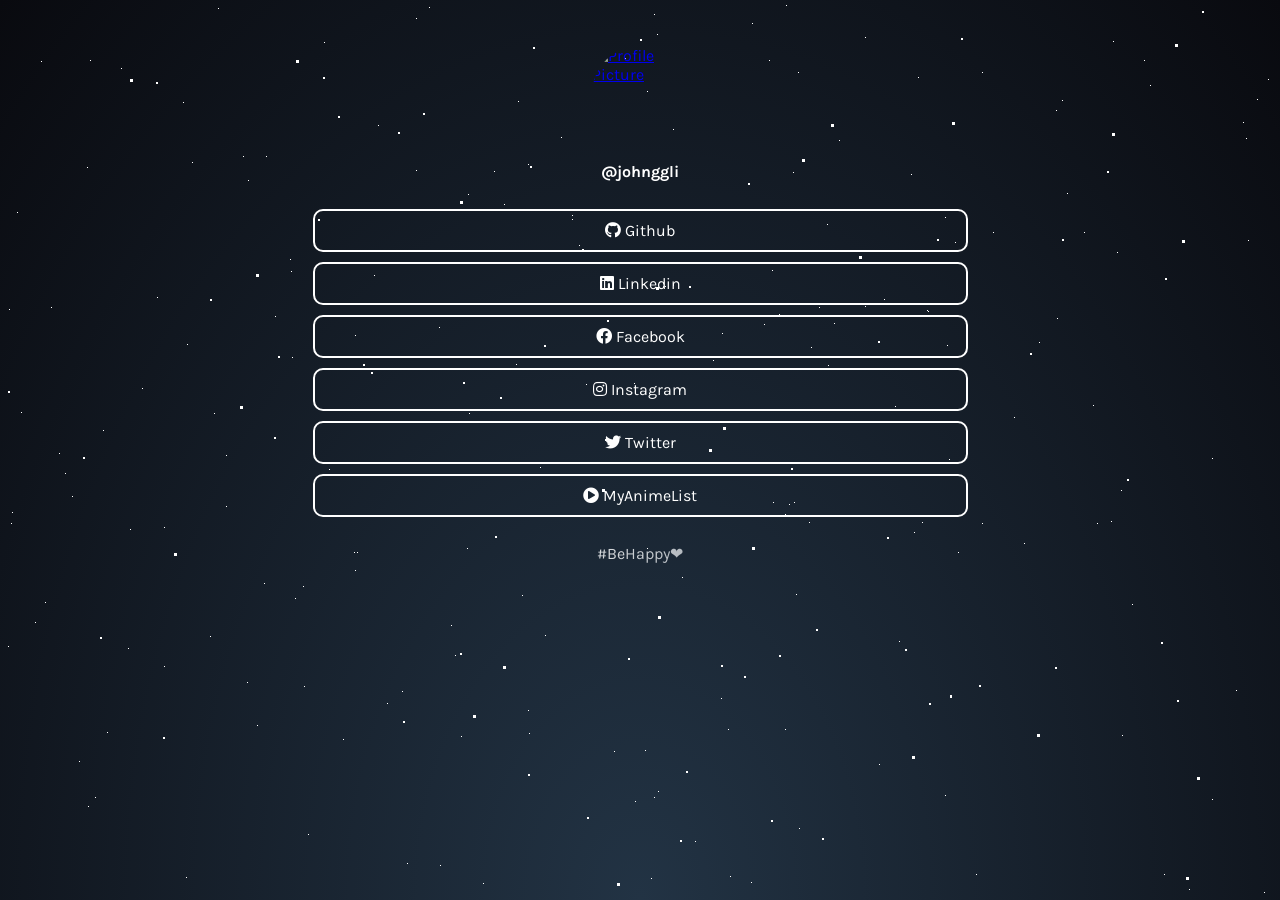
==== index.html @ 63d643ed "Change Pop Up Quote" ====
<!DOCTYPE html>
<html lang="en">
  <head>
    <meta charset="UTF-8">
    <meta name="viewport" content="width=device-width, initial-scale=1.0">
    <title>Sweet Roll Chicago</title>
    <!-- Favicon -->
    <link rel="icon" href="https://bikeshare.rtcsnv.com/wp-content/uploads/2018/08/cropped-rtc-favicon.png" type="image/x-icon" />
    <!-- Font Awesome icons -->
    <link rel="stylesheet" href="https://use.fontawesome.com/releases/v5.8.1/css/all.css">
    <!-- Core theme CSS -->
    <link rel="stylesheet" href="style.css">
  </head>

  <body>
    <!-- Parallax Pixel Background Animation -->
    <section class="animated-background">
      <div id="stars1"></div>
      <div id="stars2"></div>
      <div id="stars3"></div>
    </section>
    <!-- End of Parallax Pixel Background Animation -->

    <a id="profilePicture" href="#popup">
      <img src="https://pbs.twimg.com/profile_images/1702514407333388288/XhMrcadv_400x400.jpg" alt="Profile Picture">
    </a>

    <div class="overlay" id="popup">
      <div class="popup">
        <div class="popup-photo">
          <a href="https://pbs.twimg.com/profile_images/1702514407333388288/XhMrcadv_400x400.jpg" target="_blank">
            <img src="https://pbs.twimg.com/profile_images/1702514407333388288/XhMrcadv_400x400.jpg" alt="Profile Picture">
          </a>
        </div>
        <div class="popup-quote">
          Rolling from bakery to bakery in Chicago, Illinois. Join us for a no drop ride
        </div>
        <a class="popup-close" onclick="history.back()">&times;</a>
      </div>
    </div>

    <div id="userName">
      @johnggli
    </div>

    <div id="links">
      <a class="link" href="https://github.com/johnggli" target="_blank">
        <i class="fab fa-github">&nbsp;</i>Github
      </a>
      <a class="link" href="https://www.linkedin.com/in/johnggli" target="_blank">
        <i class="fab fa-linkedin">&nbsp;</i>Linkedin
      </a>
      <a class="link" href="https://www.facebook.com/johnggli" target="_blank">
        <i class="fab fa-facebook">&nbsp;</i>Facebook
      </a>
      <a class="link" href="https://www.instagram.com/johnggli" target="_blank">
        <i class="fab fa-instagram">&nbsp;</i>Instagram
      </a>
      <a class="link" href="https://twitter.com/johnggli" target="_blank">
        <i class="fab fa-twitter">&nbsp;</i>Twitter
      </a>
      <a class="link" href="https://myanimelist.net/profile/johnggli" target="_blank">
        <i class="fa fa-play-circle">&nbsp;</i>MyAnimeList
      </a>
    </div>

    <div id="hashtag">
      #BeHappy❤
    </div>
  </body>
</html>
---- style.css ----
@import url('https://fonts.googleapis.com/css?family=Karla:400,700&display=swap');

:root {
    --bgColor: #223344;
    --bgColor2: #090a0f;
    --accentColor: #FFF;
    --font: 'Karla', sans-serif;
    --delay: .3s;
}

body {
    margin: 0;
    padding: 0;
    min-height: 100vh;
    font-family: var(--font);
    background: radial-gradient(ellipse at bottom, var(--bgColor) 0%, var(--bgColor2) 100%);
    /* background-image: url('https://bit.ly/3nFVqJh'); */
    opacity: 0;
    animation: 1s ease-out var(--delay) 1 transitionAnimation; /* duration/timing-function/delay/iterations/name */
    animation-fill-mode: forwards;
    background-repeat: no-repeat;
    background-size: cover;
    position: relative;
}

#profilePicture, #profilePicture img {
    position: relative;
    width: 96px;
    height: 96px;
    display: block;
    margin: 40px auto 20px;
    border-radius: 50%;
    -webkit-tap-highlight-color: transparent;
}

#userName {
    color: var(--accentColor);
    font-size: 1rem;
    font-weight: bold;
    line-height: 1.25;
    display: block;
    font-family: var(--font);
    width: 100%;
    text-align: center;
    text-decoration: none;
}

#links {
    max-width: 675px;
    width: auto;
    display: block;
    margin: 27px auto;
}

.link {
    position: relative;
    background-color: transparent;
    color: var(--accentColor);
    border: solid var(--accentColor) 2px;
    border-radius: 10px;
    font-size: 1rem;
    text-align: center;
    display: block;
    margin-left: 10px;
    margin-right: 10px;
    margin-bottom: 10px;
    padding: 10px; /* 17px */
    text-decoration: none;
    /* transition: all .25s cubic-bezier(.08, .59, .29, .99); */
    -webkit-tap-highlight-color: transparent;
}

@media (hover: hover) {
    .link:hover {
        background-color: var(--accentColor);
        color: var(--bgColor);
    }
}

.link:active {
    background-color: var(--accentColor);
    color: var(--bgColor);
}

#hashtag {
    position: relative;
    padding-bottom: 20px;
    color: var(--accentColor);
    font-size: 1rem;
    display: block;
    font-family: var(--font);
    width: 100%;
    text-align: center;

    /*  animation   */
    overflow: hidden;
    background: linear-gradient(90deg, var(--bgColor), var(--accentColor), var(--bgColor));
    background-repeat: no-repeat;
    background-size: 80%;
    animation: animate 3s linear var(--delay) infinite;
    -webkit-background-clip: text;
    background-clip: text;
    -webkit-text-fill-color: rgba(255, 255, 255, 0);
}


/*-------------------------animations-----------------------*/
@keyframes transitionAnimation {
    0% {
        opacity: 0;
        transform: translateY(-10px);
    }
    100% {
        opacity: 1;
        transform: translateY(0);
    }
}

@keyframes animate {
    0% {
      background-position: -500%;
    }
    100% {
      background-position: 500%;
    }
}

@keyframes animStar {
    from {
        transform: translateY(0px);
    }
    to {
        transform: translateY(-2000px);
    }
}


/*-------------------------popup------------------------*/
/* credits: https://www.youtube.com/watch?v=lAS2glU0xlc */
.overlay {
    display: flex;
    align-items: center;
    justify-content: center;
    position: fixed;
    top: 0;
    bottom: 0;
    left: 0;
    right: 0;
    background-color: rgba(0, 0, 0, 0.7);
    z-index: 2;
    visibility: hidden;
    opacity: 0;
    overflow: hidden;
    transition: .5s ease-in-out;
}

.popup {
    position: relative;
    top: -43%;
    /* right: -100vh; */
    display: flex;
    flex-direction: column;
    align-items: center;
    max-width: 400px;
    /* max-height: 500px; */
    width: auto;
    height: auto;
    margin: 56px;
    background-color: var(--bgColor);
    /* transform: rotate(32deg); */
    transform: scale(0);
    transition: .5s ease-in-out;
}

.popup-quote {
    font-family : Baskerville, Georgia, serif;
    font-style : italic;
    position: flex;
    color: var(--accentColor);
    padding: 20px;
    text-align: center;
    font-size: 1rem;
}

.popup-photo {
    display: flex;
    width: 100%;
    height: 100%;
}

.popup-photo img {
    width: 100%;
    height: 100%;
}

.overlay:target {
    visibility: visible;
    opacity: 1;
}

.overlay:target .popup {
    transform: scale(1);
    top: 0;
    /* right: 0; */
    /* transform: rotate(0); */
}

.popup-close {
    position: absolute;
    right: -1rem;
    top: -1rem;
    width: 3rem;
    height: 3rem;
    font-size: 1.7rem;
    font-weight: 400;
    border-radius: 100%;
    background-color: var(--bgColor);
    z-index: 4;
    color: var(--accentColor);
    line-height: 2.7rem;
    text-align: center;
    cursor: pointer;
    text-decoration: none;
    -webkit-tap-highlight-color: transparent;
}

@media (hover: hover) {
    .popup-close:hover {
        background-color: var(--accentColor);
        color: var(--bgColor);
    }
}

.popup-close:active {
    background-color: var(--accentColor);
    color: var(--bgColor);
}


/*-----------------------parallax-----------------------*/
/* credits: https://www.youtube.com/watch?v=aywzn9cf-_U */
#stars1 {
    width: 1px;
    height: 1px;
    background: transparent;
    animation: animStar 120s linear infinite;

    box-shadow: 779px 1331px #fff, 324px 42px #fff, 303px 586px #fff,
    1312px 276px #fff, 451px 625px #fff, 521px 1931px #fff, 1087px 1871px #fff,
    36px 1546px #fff, 132px 934px #fff, 1698px 901px #fff, 1418px 664px #fff,
    1448px 1157px #fff, 1084px 232px #fff, 347px 1776px #fff, 1722px 243px #fff,
    1629px 835px #fff, 479px 969px #fff, 1231px 960px #fff, 586px 384px #fff,
    164px 527px #fff, 8px 646px #fff, 1150px 1126px #fff, 665px 1357px #fff,
    1556px 1982px #fff, 1260px 1961px #fff, 1675px 1741px #fff,
    1843px 1514px #fff, 718px 1628px #fff, 242px 1343px #fff, 1497px 1880px #fff,
    1364px 230px #fff, 1739px 1302px #fff, 636px 959px #fff, 304px 686px #fff,
    614px 751px #fff, 1935px 816px #fff, 1428px 60px #fff, 355px 335px #fff,
    1594px 158px #fff, 90px 60px #fff, 1553px 162px #fff, 1239px 1825px #fff,
    1945px 587px #fff, 749px 1785px #fff, 1987px 1172px #fff, 1301px 1237px #fff,
    1039px 342px #fff, 1585px 1481px #fff, 995px 1048px #fff, 524px 932px #fff,
    214px 413px #fff, 1701px 1300px #fff, 1037px 1613px #fff, 1871px 996px #fff,
    1360px 1635px #fff, 1110px 1313px #fff, 412px 1783px #fff, 1949px 177px #fff,
    903px 1854px #fff, 700px 1936px #fff, 378px 125px #fff, 308px 834px #fff,
    1118px 962px #fff, 1350px 1929px #fff, 781px 1811px #fff, 561px 137px #fff,
    757px 1148px #fff, 1670px 1979px #fff, 343px 739px #fff, 945px 795px #fff,
    576px 1903px #fff, 1078px 1436px #fff, 1583px 450px #fff, 1366px 474px #fff,
    297px 1873px #fff, 192px 162px #fff, 1624px 1633px #fff, 59px 453px #fff,
    82px 1872px #fff, 1933px 498px #fff, 1966px 1974px #fff, 1975px 1688px #fff,
    779px 314px #fff, 1858px 1543px #fff, 73px 1507px #fff, 1693px 975px #fff,
    1683px 108px #fff, 1768px 1654px #fff, 654px 14px #fff, 494px 171px #fff,
    1689px 1895px #fff, 1660px 263px #fff, 1031px 903px #fff, 1203px 1393px #fff,
    1333px 1421px #fff, 1113px 41px #fff, 1206px 1645px #fff, 1325px 1635px #fff,
    142px 388px #fff, 572px 215px #fff, 1535px 296px #fff, 1419px 407px #fff,
    1379px 1003px #fff, 329px 469px #fff, 1791px 1652px #fff, 935px 1802px #fff,
    1330px 1820px #fff, 421px 1933px #fff, 828px 365px #fff, 275px 316px #fff,
    707px 960px #fff, 1605px 1554px #fff, 625px 58px #fff, 717px 1697px #fff,
    1669px 246px #fff, 1925px 322px #fff, 1154px 1803px #fff, 1929px 295px #fff,
    1248px 240px #fff, 1045px 1755px #fff, 166px 942px #fff, 1888px 1773px #fff,
    678px 1963px #fff, 1370px 569px #fff, 1974px 1400px #fff, 1786px 460px #fff,
    51px 307px #fff, 784px 1400px #fff, 730px 1258px #fff, 1712px 393px #fff,
    416px 170px #fff, 1797px 1932px #fff, 572px 219px #fff, 1557px 1856px #fff,
    218px 8px #fff, 348px 1334px #fff, 469px 413px #fff, 385px 1738px #fff,
    1357px 1818px #fff, 240px 942px #fff, 248px 1847px #fff, 1535px 806px #fff,
    236px 1514px #fff, 1429px 1556px #fff, 73px 1633px #fff, 1398px 1121px #fff,
    671px 1301px #fff, 1404px 1663px #fff, 740px 1018px #fff, 1600px 377px #fff,
    785px 514px #fff, 112px 1084px #fff, 1915px 1887px #fff, 1463px 1848px #fff,
    687px 1115px #fff, 1268px 1768px #fff, 1729px 1425px #fff,
    1284px 1022px #fff, 801px 974px #fff, 1975px 1317px #fff, 1354px 834px #fff,
    1446px 1484px #fff, 1283px 1786px #fff, 11px 523px #fff, 1842px 236px #fff,
    1355px 654px #fff, 429px 7px #fff, 1033px 1128px #fff, 157px 297px #fff,
    545px 635px #fff, 52px 1080px #fff, 827px 1520px #fff, 1121px 490px #fff,
    9px 309px #fff, 1744px 1586px #fff, 1014px 417px #fff, 1534px 524px #fff,
    958px 552px #fff, 1403px 1496px #fff, 387px 703px #fff, 1522px 548px #fff,
    1355px 282px #fff, 1532px 601px #fff, 1838px 790px #fff, 290px 259px #fff,
    295px 598px #fff, 1601px 539px #fff, 1561px 1272px #fff, 34px 1922px #fff,
    1024px 543px #fff, 467px 369px #fff, 722px 333px #fff, 1976px 1255px #fff,
    766px 983px #fff, 1582px 1285px #fff, 12px 512px #fff, 617px 1410px #fff,
    682px 577px #fff, 1334px 1438px #fff, 439px 327px #fff, 1617px 1661px #fff,
    673px 129px #fff, 794px 941px #fff, 1386px 1902px #fff, 37px 1353px #fff,
    1467px 1353px #fff, 416px 18px #fff, 187px 344px #fff, 200px 1898px #fff,
    1491px 1619px #fff, 811px 347px #fff, 924px 1827px #fff, 945px 217px #fff,
    1735px 1228px #fff, 379px 1890px #fff, 79px 761px #fff, 825px 1837px #fff,
    1980px 1558px #fff, 1308px 1573px #fff, 1488px 1726px #fff,
    382px 1208px #fff, 522px 595px #fff, 1277px 1898px #fff, 354px 552px #fff,
    161px 1784px #fff, 614px 251px #fff, 526px 1576px #fff, 17px 212px #fff,
    179px 996px #fff, 467px 1208px #fff, 1944px 1838px #fff, 1140px 1093px #fff,
    858px 1007px #fff, 200px 1064px #fff, 423px 1964px #fff, 1945px 439px #fff,
    1377px 689px #fff, 1120px 1437px #fff, 1876px 668px #fff, 907px 1324px #fff,
    343px 1976px #fff, 1816px 1501px #fff, 1849px 177px #fff, 647px 91px #fff,
    1984px 1012px #fff, 1336px 1300px #fff, 128px 648px #fff, 305px 1060px #fff,
    1324px 826px #fff, 1263px 1314px #fff, 1801px 629px #fff, 1614px 1555px #fff,
    1634px 90px #fff, 1603px 452px #fff, 891px 1984px #fff, 1556px 1906px #fff,
    121px 68px #fff, 1676px 1714px #fff, 516px 936px #fff, 1947px 1492px #fff,
    1455px 1519px #fff, 45px 602px #fff, 205px 1039px #fff, 793px 172px #fff,
    1562px 1739px #fff, 1056px 110px #fff, 1512px 379px #fff, 1795px 1621px #fff,
    1848px 607px #fff, 262px 1719px #fff, 477px 991px #fff, 483px 883px #fff,
    1239px 1197px #fff, 1496px 647px #fff, 1649px 25px #fff, 1491px 1946px #fff,
    119px 996px #fff, 179px 1472px #fff, 1341px 808px #fff, 1565px 1700px #fff,
    407px 1544px #fff, 1754px 357px #fff, 1288px 981px #fff, 902px 1997px #fff,
    1755px 1668px #fff, 186px 877px #fff, 1202px 1882px #fff, 461px 1213px #fff,
    1400px 748px #fff, 1969px 1899px #fff, 809px 522px #fff, 514px 1219px #fff,
    374px 275px #fff, 938px 1973px #fff, 357px 552px #fff, 144px 1722px #fff,
    1572px 912px #fff, 402px 1858px #fff, 1544px 1195px #fff, 667px 1257px #fff,
    727px 1496px #fff, 993px 232px #fff, 1772px 313px #fff, 1040px 1590px #fff,
    1204px 1973px #fff, 1268px 79px #fff, 1555px 1048px #fff, 986px 1707px #fff,
    978px 1710px #fff, 713px 360px #fff, 407px 863px #fff, 461px 736px #fff,
    284px 1608px #fff, 103px 430px #fff, 1283px 1319px #fff, 977px 1186px #fff,
    1966px 1516px #fff, 1287px 1129px #fff, 70px 1098px #fff, 1189px 889px #fff,
    1126px 1734px #fff, 309px 1292px #fff, 879px 764px #fff, 65px 473px #fff,
    1003px 1959px #fff, 658px 791px #fff, 402px 1576px #fff, 35px 622px #fff,
    529px 1589px #fff, 164px 666px #fff, 1876px 1290px #fff, 1541px 526px #fff,
    270px 1297px #fff, 440px 865px #fff, 1500px 802px #fff, 182px 1754px #fff,
    1264px 892px #fff, 272px 1249px #fff, 1289px 1535px #fff, 190px 1646px #fff,
    955px 242px #fff, 1456px 1597px #fff, 1727px 1983px #fff, 635px 801px #fff,
    226px 455px #fff, 1396px 1710px #fff, 849px 1863px #fff, 237px 1264px #fff,
    839px 140px #fff, 1122px 735px #fff, 1280px 15px #fff, 1318px 242px #fff,
    1819px 1148px #fff, 333px 1392px #fff, 1949px 553px #fff, 1878px 1332px #fff,
    467px 548px #fff, 1812px 1082px #fff, 1067px 193px #fff, 243px 156px #fff,
    483px 1616px #fff, 1714px 933px #fff, 759px 1800px #fff, 1822px 995px #fff,
    1877px 572px #fff, 581px 1084px #fff, 107px 732px #fff, 642px 1837px #fff,
    166px 1493px #fff, 1555px 198px #fff, 819px 307px #fff, 947px 345px #fff,
    827px 224px #fff, 927px 1394px #fff, 540px 467px #fff, 1093px 405px #fff,
    1140px 927px #fff, 130px 529px #fff, 33px 1980px #fff, 1147px 1663px #fff,
    1616px 1436px #fff, 528px 710px #fff, 798px 1100px #fff, 505px 1480px #fff,
    899px 641px #fff, 1909px 1949px #fff, 1311px 964px #fff, 979px 1301px #fff,
    1393px 969px #fff, 1793px 1886px #fff, 292px 357px #fff, 1196px 1718px #fff,
    1290px 1994px #fff, 537px 1973px #fff, 1181px 1674px #fff,
    1740px 1566px #fff, 1307px 265px #fff, 922px 522px #fff, 1892px 472px #fff,
    384px 1746px #fff, 392px 1098px #fff, 647px 548px #fff, 390px 1498px #fff,
    1246px 138px #fff, 730px 876px #fff, 192px 1472px #fff, 1790px 1789px #fff,
    928px 311px #fff, 1253px 1647px #fff, 747px 1921px #fff, 1561px 1025px #fff,
    1533px 1292px #fff, 1985px 195px #fff, 728px 729px #fff, 1712px 1936px #fff,
    512px 1717px #fff, 1528px 483px #fff, 313px 1642px #fff, 281px 1849px #fff,
    1212px 799px #fff, 435px 1191px #fff, 1422px 611px #fff, 1718px 1964px #fff,
    411px 944px #fff, 210px 636px #fff, 1502px 1295px #fff, 1434px 349px #fff,
    769px 60px #fff, 747px 1053px #fff, 789px 504px #fff, 1436px 1264px #fff,
    1893px 1225px #fff, 1394px 1788px #fff, 1108px 1317px #fff,
    1673px 1395px #fff, 854px 1010px #fff, 1705px 80px #fff, 1858px 148px #fff,
    1729px 344px #fff, 1388px 664px #fff, 895px 406px #fff, 1479px 157px #fff,
    1441px 1157px #fff, 552px 1900px #fff, 516px 364px #fff, 1647px 189px #fff,
    1427px 1071px #fff, 785px 729px #fff, 1080px 1710px #fff, 504px 204px #fff,
    1177px 1622px #fff, 657px 34px #fff, 1296px 1099px #fff, 248px 180px #fff,
    1212px 1568px #fff, 667px 1562px #fff, 695px 841px #fff, 1608px 1247px #fff,
    751px 882px #fff, 87px 167px #fff, 607px 1368px #fff, 1363px 1203px #fff,
    1836px 317px #fff, 1668px 1703px #fff, 830px 1154px #fff, 1721px 1398px #fff,
    1601px 1280px #fff, 976px 874px #fff, 1743px 254px #fff, 1020px 1815px #fff,
    1670px 1766px #fff, 1890px 735px #fff, 1379px 136px #fff, 1864px 695px #fff,
    206px 965px #fff, 1404px 1932px #fff, 1923px 1360px #fff, 247px 682px #fff,
    519px 1708px #fff, 645px 750px #fff, 1164px 1204px #fff, 834px 323px #fff,
    172px 1350px #fff, 213px 972px #fff, 1837px 190px #fff, 285px 1806px #fff,
    1047px 1299px #fff, 1548px 825px #fff, 1730px 324px #fff, 1346px 1909px #fff,
    772px 270px #fff, 345px 1190px #fff, 478px 1433px #fff, 1479px 25px #fff,
    1994px 1830px #fff, 1744px 732px #fff, 20px 1635px #fff, 690px 1795px #fff,
    1594px 569px #fff, 579px 245px #fff, 1398px 733px #fff, 408px 1352px #fff,
    1774px 120px #fff, 1152px 1370px #fff, 1698px 1810px #fff, 710px 1450px #fff,
    665px 286px #fff, 493px 1720px #fff, 786px 5px #fff, 637px 1140px #fff,
    764px 324px #fff, 927px 310px #fff, 938px 1424px #fff, 1884px 744px #fff,
    913px 462px #fff, 1831px 1936px #fff, 1527px 249px #fff, 36px 1381px #fff,
    1597px 581px #fff, 1530px 355px #fff, 949px 459px #fff, 799px 828px #fff,
    242px 1471px #fff, 654px 797px #fff, 796px 594px #fff, 1365px 678px #fff,
    752px 23px #fff, 1630px 541px #fff, 982px 72px #fff, 1733px 1831px #fff,
    21px 412px #fff, 775px 998px #fff, 335px 1945px #fff, 264px 583px #fff,
    158px 1311px #fff, 528px 164px #fff, 1978px 574px #fff, 717px 1203px #fff,
    734px 1591px #fff, 1555px 820px #fff, 16px 1943px #fff, 1625px 1177px #fff,
    1236px 690px #fff, 1585px 1590px #fff, 1737px 1728px #fff, 721px 698px #fff,
    1804px 1186px #fff, 166px 980px #fff, 1850px 230px #fff, 330px 1712px #fff,
    95px 797px #fff, 1948px 1078px #fff, 469px 939px #fff, 1269px 1899px #fff,
    955px 1220px #fff, 1137px 1075px #fff, 312px 1293px #fff, 986px 1762px #fff,
    1103px 1238px #fff, 428px 1993px #fff, 355px 570px #fff, 977px 1836px #fff,
    1395px 1092px #fff, 276px 913px #fff, 1743px 656px #fff, 773px 502px #fff,
    1686px 1322px #fff, 1516px 1945px #fff, 1334px 501px #fff, 266px 156px #fff,
    455px 655px #fff, 798px 72px #fff, 1059px 1259px #fff, 1402px 1687px #fff,
    236px 1329px #fff, 1455px 786px #fff, 146px 1228px #fff, 1851px 823px #fff,
    1062px 100px #fff, 1220px 953px #fff, 20px 1826px #fff, 36px 1063px #fff,
    1525px 338px #fff, 790px 1521px #fff, 741px 1099px #fff, 288px 1489px #fff,
    700px 1060px #fff, 390px 1071px #fff, 411px 1036px #fff, 1853px 1072px #fff,
    1446px 1085px #fff, 1164px 874px #fff, 924px 925px #fff, 291px 271px #fff,
    1257px 1964px #fff, 1580px 1352px #fff, 1507px 1216px #fff, 211px 956px #fff,
    985px 1195px #fff, 975px 1640px #fff, 518px 101px #fff, 663px 1395px #fff,
    914px 532px #fff, 145px 1320px #fff, 69px 1397px #fff, 982px 523px #fff,
    257px 725px #fff, 1599px 831px #fff, 1636px 1513px #fff, 1250px 1158px #fff,
    1132px 604px #fff, 183px 102px #fff, 1057px 318px #fff, 1247px 1835px #fff,
    1983px 1110px #fff, 1077px 1455px #fff, 921px 1770px #fff, 806px 1350px #fff,
    1938px 1992px #fff, 855px 1260px #fff, 902px 1345px #fff, 658px 1908px #fff,
    1845px 679px #fff, 712px 1482px #fff, 595px 950px #fff, 1784px 1992px #fff,
    1847px 1785px #fff, 691px 1004px #fff, 175px 1179px #fff, 1666px 1911px #fff,
    41px 61px #fff, 971px 1080px #fff, 1830px 1450px #fff, 1351px 1518px #fff,
    1257px 99px #fff, 1395px 1498px #fff, 1117px 252px #fff, 1779px 597px #fff,
    1346px 729px #fff, 1108px 1144px #fff, 402px 691px #fff, 72px 496px #fff,
    1673px 1604px #fff, 1497px 974px #fff, 1865px 1664px #fff, 88px 806px #fff,
    918px 77px #fff, 244px 1118px #fff, 256px 1820px #fff, 1851px 1840px #fff,
    605px 1851px #fff, 634px 383px #fff, 865px 37px #fff, 943px 1024px #fff,
    1951px 177px #fff, 1097px 523px #fff, 985px 1700px #fff, 1243px 122px #fff,
    768px 1070px #fff, 468px 194px #fff, 320px 1867px #fff, 1850px 185px #fff,
    380px 1616px #fff, 468px 1294px #fff, 1122px 1743px #fff, 884px 299px #fff,
    1300px 1917px #fff, 1860px 396px #fff, 1270px 990px #fff, 529px 733px #fff,
    1975px 1347px #fff, 1885px 685px #fff, 226px 506px #fff, 651px 878px #fff,
    1323px 680px #fff, 1284px 680px #fff, 238px 1967px #fff, 911px 174px #fff,
    1111px 521px #fff, 1150px 85px #fff, 794px 502px #fff, 484px 1856px #fff,
    1809px 368px #fff, 112px 953px #fff, 590px 1009px #fff, 1655px 311px #fff,
    100px 1026px #fff, 1803px 352px #fff, 865px 306px #fff, 1077px 1019px #fff,
    1335px 872px #fff, 1647px 1298px #fff, 1233px 1387px #fff, 698px 1036px #fff,
    659px 1860px #fff, 388px 1412px #fff, 1212px 458px #fff, 755px 1468px #fff,
    696px 1654px #fff, 1144px 60px #fff;
}

#stars1:after {
    content: '';
    position: absolute;
    top: auto;
    width: 1px;
    height: 1px;
    background: transparent;

    box-shadow: 779px 1331px #fff, 324px 42px #fff, 303px 586px #fff,
    1312px 276px #fff, 451px 625px #fff, 521px 1931px #fff, 1087px 1871px #fff,
    36px 1546px #fff, 132px 934px #fff, 1698px 901px #fff, 1418px 664px #fff,
    1448px 1157px #fff, 1084px 232px #fff, 347px 1776px #fff, 1722px 243px #fff,
    1629px 835px #fff, 479px 969px #fff, 1231px 960px #fff, 586px 384px #fff,
    164px 527px #fff, 8px 646px #fff, 1150px 1126px #fff, 665px 1357px #fff,
    1556px 1982px #fff, 1260px 1961px #fff, 1675px 1741px #fff,
    1843px 1514px #fff, 718px 1628px #fff, 242px 1343px #fff, 1497px 1880px #fff,
    1364px 230px #fff, 1739px 1302px #fff, 636px 959px #fff, 304px 686px #fff,
    614px 751px #fff, 1935px 816px #fff, 1428px 60px #fff, 355px 335px #fff,
    1594px 158px #fff, 90px 60px #fff, 1553px 162px #fff, 1239px 1825px #fff,
    1945px 587px #fff, 749px 1785px #fff, 1987px 1172px #fff, 1301px 1237px #fff,
    1039px 342px #fff, 1585px 1481px #fff, 995px 1048px #fff, 524px 932px #fff,
    214px 413px #fff, 1701px 1300px #fff, 1037px 1613px #fff, 1871px 996px #fff,
    1360px 1635px #fff, 1110px 1313px #fff, 412px 1783px #fff, 1949px 177px #fff,
    903px 1854px #fff, 700px 1936px #fff, 378px 125px #fff, 308px 834px #fff,
    1118px 962px #fff, 1350px 1929px #fff, 781px 1811px #fff, 561px 137px #fff,
    757px 1148px #fff, 1670px 1979px #fff, 343px 739px #fff, 945px 795px #fff,
    576px 1903px #fff, 1078px 1436px #fff, 1583px 450px #fff, 1366px 474px #fff,
    297px 1873px #fff, 192px 162px #fff, 1624px 1633px #fff, 59px 453px #fff,
    82px 1872px #fff, 1933px 498px #fff, 1966px 1974px #fff, 1975px 1688px #fff,
    779px 314px #fff, 1858px 1543px #fff, 73px 1507px #fff, 1693px 975px #fff,
    1683px 108px #fff, 1768px 1654px #fff, 654px 14px #fff, 494px 171px #fff,
    1689px 1895px #fff, 1660px 263px #fff, 1031px 903px #fff, 1203px 1393px #fff,
    1333px 1421px #fff, 1113px 41px #fff, 1206px 1645px #fff, 1325px 1635px #fff,
    142px 388px #fff, 572px 215px #fff, 1535px 296px #fff, 1419px 407px #fff,
    1379px 1003px #fff, 329px 469px #fff, 1791px 1652px #fff, 935px 1802px #fff,
    1330px 1820px #fff, 421px 1933px #fff, 828px 365px #fff, 275px 316px #fff,
    707px 960px #fff, 1605px 1554px #fff, 625px 58px #fff, 717px 1697px #fff,
    1669px 246px #fff, 1925px 322px #fff, 1154px 1803px #fff, 1929px 295px #fff,
    1248px 240px #fff, 1045px 1755px #fff, 166px 942px #fff, 1888px 1773px #fff,
    678px 1963px #fff, 1370px 569px #fff, 1974px 1400px #fff, 1786px 460px #fff,
    51px 307px #fff, 784px 1400px #fff, 730px 1258px #fff, 1712px 393px #fff,
    416px 170px #fff, 1797px 1932px #fff, 572px 219px #fff, 1557px 1856px #fff,
    218px 8px #fff, 348px 1334px #fff, 469px 413px #fff, 385px 1738px #fff,
    1357px 1818px #fff, 240px 942px #fff, 248px 1847px #fff, 1535px 806px #fff,
    236px 1514px #fff, 1429px 1556px #fff, 73px 1633px #fff, 1398px 1121px #fff,
    671px 1301px #fff, 1404px 1663px #fff, 740px 1018px #fff, 1600px 377px #fff,
    785px 514px #fff, 112px 1084px #fff, 1915px 1887px #fff, 1463px 1848px #fff,
    687px 1115px #fff, 1268px 1768px #fff, 1729px 1425px #fff,
    1284px 1022px #fff, 801px 974px #fff, 1975px 1317px #fff, 1354px 834px #fff,
    1446px 1484px #fff, 1283px 1786px #fff, 11px 523px #fff, 1842px 236px #fff,
    1355px 654px #fff, 429px 7px #fff, 1033px 1128px #fff, 157px 297px #fff,
    545px 635px #fff, 52px 1080px #fff, 827px 1520px #fff, 1121px 490px #fff,
    9px 309px #fff, 1744px 1586px #fff, 1014px 417px #fff, 1534px 524px #fff,
    958px 552px #fff, 1403px 1496px #fff, 387px 703px #fff, 1522px 548px #fff,
    1355px 282px #fff, 1532px 601px #fff, 1838px 790px #fff, 290px 259px #fff,
    295px 598px #fff, 1601px 539px #fff, 1561px 1272px #fff, 34px 1922px #fff,
    1024px 543px #fff, 467px 369px #fff, 722px 333px #fff, 1976px 1255px #fff,
    766px 983px #fff, 1582px 1285px #fff, 12px 512px #fff, 617px 1410px #fff,
    682px 577px #fff, 1334px 1438px #fff, 439px 327px #fff, 1617px 1661px #fff,
    673px 129px #fff, 794px 941px #fff, 1386px 1902px #fff, 37px 1353px #fff,
    1467px 1353px #fff, 416px 18px #fff, 187px 344px #fff, 200px 1898px #fff,
    1491px 1619px #fff, 811px 347px #fff, 924px 1827px #fff, 945px 217px #fff,
    1735px 1228px #fff, 379px 1890px #fff, 79px 761px #fff, 825px 1837px #fff,
    1980px 1558px #fff, 1308px 1573px #fff, 1488px 1726px #fff,
    382px 1208px #fff, 522px 595px #fff, 1277px 1898px #fff, 354px 552px #fff,
    161px 1784px #fff, 614px 251px #fff, 526px 1576px #fff, 17px 212px #fff,
    179px 996px #fff, 467px 1208px #fff, 1944px 1838px #fff, 1140px 1093px #fff,
    858px 1007px #fff, 200px 1064px #fff, 423px 1964px #fff, 1945px 439px #fff,
    1377px 689px #fff, 1120px 1437px #fff, 1876px 668px #fff, 907px 1324px #fff,
    343px 1976px #fff, 1816px 1501px #fff, 1849px 177px #fff, 647px 91px #fff,
    1984px 1012px #fff, 1336px 1300px #fff, 128px 648px #fff, 305px 1060px #fff,
    1324px 826px #fff, 1263px 1314px #fff, 1801px 629px #fff, 1614px 1555px #fff,
    1634px 90px #fff, 1603px 452px #fff, 891px 1984px #fff, 1556px 1906px #fff,
    121px 68px #fff, 1676px 1714px #fff, 516px 936px #fff, 1947px 1492px #fff,
    1455px 1519px #fff, 45px 602px #fff, 205px 1039px #fff, 793px 172px #fff,
    1562px 1739px #fff, 1056px 110px #fff, 1512px 379px #fff, 1795px 1621px #fff,
    1848px 607px #fff, 262px 1719px #fff, 477px 991px #fff, 483px 883px #fff,
    1239px 1197px #fff, 1496px 647px #fff, 1649px 25px #fff, 1491px 1946px #fff,
    119px 996px #fff, 179px 1472px #fff, 1341px 808px #fff, 1565px 1700px #fff,
    407px 1544px #fff, 1754px 357px #fff, 1288px 981px #fff, 902px 1997px #fff,
    1755px 1668px #fff, 186px 877px #fff, 1202px 1882px #fff, 461px 1213px #fff,
    1400px 748px #fff, 1969px 1899px #fff, 809px 522px #fff, 514px 1219px #fff,
    374px 275px #fff, 938px 1973px #fff, 357px 552px #fff, 144px 1722px #fff,
    1572px 912px #fff, 402px 1858px #fff, 1544px 1195px #fff, 667px 1257px #fff,
    727px 1496px #fff, 993px 232px #fff, 1772px 313px #fff, 1040px 1590px #fff,
    1204px 1973px #fff, 1268px 79px #fff, 1555px 1048px #fff, 986px 1707px #fff,
    978px 1710px #fff, 713px 360px #fff, 407px 863px #fff, 461px 736px #fff,
    284px 1608px #fff, 103px 430px #fff, 1283px 1319px #fff, 977px 1186px #fff,
    1966px 1516px #fff, 1287px 1129px #fff, 70px 1098px #fff, 1189px 889px #fff,
    1126px 1734px #fff, 309px 1292px #fff, 879px 764px #fff, 65px 473px #fff,
    1003px 1959px #fff, 658px 791px #fff, 402px 1576px #fff, 35px 622px #fff,
    529px 1589px #fff, 164px 666px #fff, 1876px 1290px #fff, 1541px 526px #fff,
    270px 1297px #fff, 440px 865px #fff, 1500px 802px #fff, 182px 1754px #fff,
    1264px 892px #fff, 272px 1249px #fff, 1289px 1535px #fff, 190px 1646px #fff,
    955px 242px #fff, 1456px 1597px #fff, 1727px 1983px #fff, 635px 801px #fff,
    226px 455px #fff, 1396px 1710px #fff, 849px 1863px #fff, 237px 1264px #fff,
    839px 140px #fff, 1122px 735px #fff, 1280px 15px #fff, 1318px 242px #fff,
    1819px 1148px #fff, 333px 1392px #fff, 1949px 553px #fff, 1878px 1332px #fff,
    467px 548px #fff, 1812px 1082px #fff, 1067px 193px #fff, 243px 156px #fff,
    483px 1616px #fff, 1714px 933px #fff, 759px 1800px #fff, 1822px 995px #fff,
    1877px 572px #fff, 581px 1084px #fff, 107px 732px #fff, 642px 1837px #fff,
    166px 1493px #fff, 1555px 198px #fff, 819px 307px #fff, 947px 345px #fff,
    827px 224px #fff, 927px 1394px #fff, 540px 467px #fff, 1093px 405px #fff,
    1140px 927px #fff, 130px 529px #fff, 33px 1980px #fff, 1147px 1663px #fff,
    1616px 1436px #fff, 528px 710px #fff, 798px 1100px #fff, 505px 1480px #fff,
    899px 641px #fff, 1909px 1949px #fff, 1311px 964px #fff, 979px 1301px #fff,
    1393px 969px #fff, 1793px 1886px #fff, 292px 357px #fff, 1196px 1718px #fff,
    1290px 1994px #fff, 537px 1973px #fff, 1181px 1674px #fff,
    1740px 1566px #fff, 1307px 265px #fff, 922px 522px #fff, 1892px 472px #fff,
    384px 1746px #fff, 392px 1098px #fff, 647px 548px #fff, 390px 1498px #fff,
    1246px 138px #fff, 730px 876px #fff, 192px 1472px #fff, 1790px 1789px #fff,
    928px 311px #fff, 1253px 1647px #fff, 747px 1921px #fff, 1561px 1025px #fff,
    1533px 1292px #fff, 1985px 195px #fff, 728px 729px #fff, 1712px 1936px #fff,
    512px 1717px #fff, 1528px 483px #fff, 313px 1642px #fff, 281px 1849px #fff,
    1212px 799px #fff, 435px 1191px #fff, 1422px 611px #fff, 1718px 1964px #fff,
    411px 944px #fff, 210px 636px #fff, 1502px 1295px #fff, 1434px 349px #fff,
    769px 60px #fff, 747px 1053px #fff, 789px 504px #fff, 1436px 1264px #fff,
    1893px 1225px #fff, 1394px 1788px #fff, 1108px 1317px #fff,
    1673px 1395px #fff, 854px 1010px #fff, 1705px 80px #fff, 1858px 148px #fff,
    1729px 344px #fff, 1388px 664px #fff, 895px 406px #fff, 1479px 157px #fff,
    1441px 1157px #fff, 552px 1900px #fff, 516px 364px #fff, 1647px 189px #fff,
    1427px 1071px #fff, 785px 729px #fff, 1080px 1710px #fff, 504px 204px #fff,
    1177px 1622px #fff, 657px 34px #fff, 1296px 1099px #fff, 248px 180px #fff,
    1212px 1568px #fff, 667px 1562px #fff, 695px 841px #fff, 1608px 1247px #fff,
    751px 882px #fff, 87px 167px #fff, 607px 1368px #fff, 1363px 1203px #fff,
    1836px 317px #fff, 1668px 1703px #fff, 830px 1154px #fff, 1721px 1398px #fff,
    1601px 1280px #fff, 976px 874px #fff, 1743px 254px #fff, 1020px 1815px #fff,
    1670px 1766px #fff, 1890px 735px #fff, 1379px 136px #fff, 1864px 695px #fff,
    206px 965px #fff, 1404px 1932px #fff, 1923px 1360px #fff, 247px 682px #fff,
    519px 1708px #fff, 645px 750px #fff, 1164px 1204px #fff, 834px 323px #fff,
    172px 1350px #fff, 213px 972px #fff, 1837px 190px #fff, 285px 1806px #fff,
    1047px 1299px #fff, 1548px 825px #fff, 1730px 324px #fff, 1346px 1909px #fff,
    772px 270px #fff, 345px 1190px #fff, 478px 1433px #fff, 1479px 25px #fff,
    1994px 1830px #fff, 1744px 732px #fff, 20px 1635px #fff, 690px 1795px #fff,
    1594px 569px #fff, 579px 245px #fff, 1398px 733px #fff, 408px 1352px #fff,
    1774px 120px #fff, 1152px 1370px #fff, 1698px 1810px #fff, 710px 1450px #fff,
    665px 286px #fff, 493px 1720px #fff, 786px 5px #fff, 637px 1140px #fff,
    764px 324px #fff, 927px 310px #fff, 938px 1424px #fff, 1884px 744px #fff,
    913px 462px #fff, 1831px 1936px #fff, 1527px 249px #fff, 36px 1381px #fff,
    1597px 581px #fff, 1530px 355px #fff, 949px 459px #fff, 799px 828px #fff,
    242px 1471px #fff, 654px 797px #fff, 796px 594px #fff, 1365px 678px #fff,
    752px 23px #fff, 1630px 541px #fff, 982px 72px #fff, 1733px 1831px #fff,
    21px 412px #fff, 775px 998px #fff, 335px 1945px #fff, 264px 583px #fff,
    158px 1311px #fff, 528px 164px #fff, 1978px 574px #fff, 717px 1203px #fff,
    734px 1591px #fff, 1555px 820px #fff, 16px 1943px #fff, 1625px 1177px #fff,
    1236px 690px #fff, 1585px 1590px #fff, 1737px 1728px #fff, 721px 698px #fff,
    1804px 1186px #fff, 166px 980px #fff, 1850px 230px #fff, 330px 1712px #fff,
    95px 797px #fff, 1948px 1078px #fff, 469px 939px #fff, 1269px 1899px #fff,
    955px 1220px #fff, 1137px 1075px #fff, 312px 1293px #fff, 986px 1762px #fff,
    1103px 1238px #fff, 428px 1993px #fff, 355px 570px #fff, 977px 1836px #fff,
    1395px 1092px #fff, 276px 913px #fff, 1743px 656px #fff, 773px 502px #fff,
    1686px 1322px #fff, 1516px 1945px #fff, 1334px 501px #fff, 266px 156px #fff,
    455px 655px #fff, 798px 72px #fff, 1059px 1259px #fff, 1402px 1687px #fff,
    236px 1329px #fff, 1455px 786px #fff, 146px 1228px #fff, 1851px 823px #fff,
    1062px 100px #fff, 1220px 953px #fff, 20px 1826px #fff, 36px 1063px #fff,
    1525px 338px #fff, 790px 1521px #fff, 741px 1099px #fff, 288px 1489px #fff,
    700px 1060px #fff, 390px 1071px #fff, 411px 1036px #fff, 1853px 1072px #fff,
    1446px 1085px #fff, 1164px 874px #fff, 924px 925px #fff, 291px 271px #fff,
    1257px 1964px #fff, 1580px 1352px #fff, 1507px 1216px #fff, 211px 956px #fff,
    985px 1195px #fff, 975px 1640px #fff, 518px 101px #fff, 663px 1395px #fff,
    914px 532px #fff, 145px 1320px #fff, 69px 1397px #fff, 982px 523px #fff,
    257px 725px #fff, 1599px 831px #fff, 1636px 1513px #fff, 1250px 1158px #fff,
    1132px 604px #fff, 183px 102px #fff, 1057px 318px #fff, 1247px 1835px #fff,
    1983px 1110px #fff, 1077px 1455px #fff, 921px 1770px #fff, 806px 1350px #fff,
    1938px 1992px #fff, 855px 1260px #fff, 902px 1345px #fff, 658px 1908px #fff,
    1845px 679px #fff, 712px 1482px #fff, 595px 950px #fff, 1784px 1992px #fff,
    1847px 1785px #fff, 691px 1004px #fff, 175px 1179px #fff, 1666px 1911px #fff,
    41px 61px #fff, 971px 1080px #fff, 1830px 1450px #fff, 1351px 1518px #fff,
    1257px 99px #fff, 1395px 1498px #fff, 1117px 252px #fff, 1779px 597px #fff,
    1346px 729px #fff, 1108px 1144px #fff, 402px 691px #fff, 72px 496px #fff,
    1673px 1604px #fff, 1497px 974px #fff, 1865px 1664px #fff, 88px 806px #fff,
    918px 77px #fff, 244px 1118px #fff, 256px 1820px #fff, 1851px 1840px #fff,
    605px 1851px #fff, 634px 383px #fff, 865px 37px #fff, 943px 1024px #fff,
    1951px 177px #fff, 1097px 523px #fff, 985px 1700px #fff, 1243px 122px #fff,
    768px 1070px #fff, 468px 194px #fff, 320px 1867px #fff, 1850px 185px #fff,
    380px 1616px #fff, 468px 1294px #fff, 1122px 1743px #fff, 884px 299px #fff,
    1300px 1917px #fff, 1860px 396px #fff, 1270px 990px #fff, 529px 733px #fff,
    1975px 1347px #fff, 1885px 685px #fff, 226px 506px #fff, 651px 878px #fff,
    1323px 680px #fff, 1284px 680px #fff, 238px 1967px #fff, 911px 174px #fff,
    1111px 521px #fff, 1150px 85px #fff, 794px 502px #fff, 484px 1856px #fff,
    1809px 368px #fff, 112px 953px #fff, 590px 1009px #fff, 1655px 311px #fff,
    100px 1026px #fff, 1803px 352px #fff, 865px 306px #fff, 1077px 1019px #fff,
    1335px 872px #fff, 1647px 1298px #fff, 1233px 1387px #fff, 698px 1036px #fff,
    659px 1860px #fff, 388px 1412px #fff, 1212px 458px #fff, 755px 1468px #fff,
    696px 1654px #fff, 1144px 60px #fff;
}

#stars2 {
    width: 2px;
    height: 2px;
    background: transparent;
    animation: animStar 180s linear infinite;

    box-shadow: 1448px 320px #fff, 1775px 1663px #fff, 332px 1364px #fff,
    878px 340px #fff, 569px 1832px #fff, 1422px 1684px #fff, 1946px 1907px #fff,
    121px 979px #fff, 1044px 1069px #fff, 463px 381px #fff, 423px 112px #fff,
    523px 1179px #fff, 779px 654px #fff, 1398px 694px #fff, 1085px 1464px #fff,
    1599px 1869px #fff, 801px 1882px #fff, 779px 1231px #fff, 552px 932px #fff,
    1057px 1196px #fff, 282px 1280px #fff, 496px 1986px #fff, 1833px 1120px #fff,
    1802px 1293px #fff, 6px 1696px #fff, 412px 1902px #fff, 605px 438px #fff,
    24px 1212px #fff, 234px 1320px #fff, 544px 344px #fff, 1107px 170px #fff,
    1603px 196px #fff, 905px 648px #fff, 68px 1458px #fff, 649px 1969px #fff,
    744px 675px #fff, 1127px 478px #fff, 714px 1814px #fff, 1486px 526px #fff,
    270px 1636px #fff, 1931px 149px #fff, 1807px 378px #fff, 8px 390px #fff,
    1415px 699px #fff, 1473px 1211px #fff, 1590px 141px #fff, 270px 1705px #fff,
    69px 1423px #fff, 1108px 1053px #fff, 1946px 128px #fff, 371px 371px #fff,
    1490px 220px #fff, 357px 1885px #fff, 363px 363px #fff, 1896px 1256px #fff,
    1979px 1050px #fff, 947px 1342px #fff, 1754px 242px #fff, 514px 974px #fff,
    65px 1477px #fff, 1840px 547px #fff, 950px 695px #fff, 459px 1150px #fff,
    1124px 1502px #fff, 481px 940px #fff, 680px 839px #fff, 797px 1169px #fff,
    1977px 1491px #fff, 734px 1724px #fff, 210px 298px #fff, 816px 628px #fff,
    686px 770px #fff, 1721px 267px #fff, 1663px 511px #fff, 1481px 1141px #fff,
    582px 248px #fff, 1308px 953px #fff, 628px 657px #fff, 897px 1535px #fff,
    270px 931px #fff, 791px 467px #fff, 1336px 1732px #fff, 1013px 1653px #fff,
    1911px 956px #fff, 587px 816px #fff, 83px 456px #fff, 930px 1478px #fff,
    1587px 1694px #fff, 614px 1200px #fff, 302px 1782px #fff, 1711px 1432px #fff,
    443px 904px #fff, 1666px 714px #fff, 1588px 1167px #fff, 273px 1075px #fff,
    1679px 461px #fff, 721px 664px #fff, 1202px 10px #fff, 166px 1126px #fff,
    331px 1628px #fff, 430px 1565px #fff, 1585px 509px #fff, 640px 38px #fff,
    822px 837px #fff, 1760px 1664px #fff, 1122px 1458px #fff, 398px 131px #fff,
    689px 285px #fff, 460px 652px #fff, 1627px 365px #fff, 348px 1648px #fff,
    819px 1946px #fff, 981px 1917px #fff, 323px 76px #fff, 979px 684px #fff,
    887px 536px #fff, 1348px 1596px #fff, 1055px 666px #fff, 1402px 1797px #fff,
    1300px 1055px #fff, 937px 238px #fff, 1474px 1815px #fff, 1144px 1710px #fff,
    1629px 1087px #fff, 911px 919px #fff, 771px 819px #fff, 403px 720px #fff,
    163px 736px #fff, 1062px 238px #fff, 1774px 818px #fff, 1874px 1178px #fff,
    1177px 699px #fff, 1244px 1244px #fff, 1371px 58px #fff, 564px 1515px #fff,
    1824px 487px #fff, 929px 702px #fff, 394px 1348px #fff, 1161px 641px #fff,
    219px 1841px #fff, 358px 941px #fff, 140px 1759px #fff, 1019px 1345px #fff,
    274px 436px #fff, 1433px 1605px #fff, 1798px 1426px #fff, 294px 1848px #fff,
    1681px 1877px #fff, 1344px 1824px #fff, 1439px 1632px #fff,
    161px 1012px #fff, 1308px 588px #fff, 1789px 582px #fff, 721px 1910px #fff,
    318px 218px #fff, 607px 319px #fff, 495px 535px #fff, 1552px 1575px #fff,
    1562px 67px #fff, 403px 926px #fff, 1096px 1800px #fff, 1814px 1709px #fff,
    1882px 1831px #fff, 533px 46px #fff, 823px 969px #fff, 530px 165px #fff,
    1030px 352px #fff, 1681px 313px #fff, 338px 115px #fff, 1607px 211px #fff,
    1718px 1184px #fff, 1589px 659px #fff, 278px 355px #fff, 464px 1464px #fff,
    1165px 277px #fff, 950px 694px #fff, 1746px 293px #fff, 793px 911px #fff,
    528px 773px #fff, 1883px 1694px #fff, 748px 182px #fff, 1924px 1531px #fff,
    100px 636px #fff, 1473px 1445px #fff, 1264px 1244px #fff, 850px 1377px #fff,
    987px 1976px #fff, 933px 1761px #fff, 922px 1270px #fff, 500px 396px #fff,
    1324px 8px #fff, 1967px 1814px #fff, 1072px 1401px #fff, 961px 37px #fff,
    156px 81px #fff, 1915px 502px #fff, 1076px 1846px #fff, 152px 1669px #fff,
    986px 1529px #fff, 1667px 1137px #fff;
}

#stars2:after {
    content: '';
    position: absolute;
    top: auto;
    width: 2px;
    height: 2px;
    background: transparent;

    box-shadow: 1448px 320px #fff, 1775px 1663px #fff, 332px 1364px #fff,
    878px 340px #fff, 569px 1832px #fff, 1422px 1684px #fff, 1946px 1907px #fff,
    121px 979px #fff, 1044px 1069px #fff, 463px 381px #fff, 423px 112px #fff,
    523px 1179px #fff, 779px 654px #fff, 1398px 694px #fff, 1085px 1464px #fff,
    1599px 1869px #fff, 801px 1882px #fff, 779px 1231px #fff, 552px 932px #fff,
    1057px 1196px #fff, 282px 1280px #fff, 496px 1986px #fff, 1833px 1120px #fff,
    1802px 1293px #fff, 6px 1696px #fff, 412px 1902px #fff, 605px 438px #fff,
    24px 1212px #fff, 234px 1320px #fff, 544px 344px #fff, 1107px 170px #fff,
    1603px 196px #fff, 905px 648px #fff, 68px 1458px #fff, 649px 1969px #fff,
    744px 675px #fff, 1127px 478px #fff, 714px 1814px #fff, 1486px 526px #fff,
    270px 1636px #fff, 1931px 149px #fff, 1807px 378px #fff, 8px 390px #fff,
    1415px 699px #fff, 1473px 1211px #fff, 1590px 141px #fff, 270px 1705px #fff,
    69px 1423px #fff, 1108px 1053px #fff, 1946px 128px #fff, 371px 371px #fff,
    1490px 220px #fff, 357px 1885px #fff, 363px 363px #fff, 1896px 1256px #fff,
    1979px 1050px #fff, 947px 1342px #fff, 1754px 242px #fff, 514px 974px #fff,
    65px 1477px #fff, 1840px 547px #fff, 950px 695px #fff, 459px 1150px #fff,
    1124px 1502px #fff, 481px 940px #fff, 680px 839px #fff, 797px 1169px #fff,
    1977px 1491px #fff, 734px 1724px #fff, 210px 298px #fff, 816px 628px #fff,
    686px 770px #fff, 1721px 267px #fff, 1663px 511px #fff, 1481px 1141px #fff,
    582px 248px #fff, 1308px 953px #fff, 628px 657px #fff, 897px 1535px #fff,
    270px 931px #fff, 791px 467px #fff, 1336px 1732px #fff, 1013px 1653px #fff,
    1911px 956px #fff, 587px 816px #fff, 83px 456px #fff, 930px 1478px #fff,
    1587px 1694px #fff, 614px 1200px #fff, 302px 1782px #fff, 1711px 1432px #fff,
    443px 904px #fff, 1666px 714px #fff, 1588px 1167px #fff, 273px 1075px #fff,
    1679px 461px #fff, 721px 664px #fff, 1202px 10px #fff, 166px 1126px #fff,
    331px 1628px #fff, 430px 1565px #fff, 1585px 509px #fff, 640px 38px #fff,
    822px 837px #fff, 1760px 1664px #fff, 1122px 1458px #fff, 398px 131px #fff,
    689px 285px #fff, 460px 652px #fff, 1627px 365px #fff, 348px 1648px #fff,
    819px 1946px #fff, 981px 1917px #fff, 323px 76px #fff, 979px 684px #fff,
    887px 536px #fff, 1348px 1596px #fff, 1055px 666px #fff, 1402px 1797px #fff,
    1300px 1055px #fff, 937px 238px #fff, 1474px 1815px #fff, 1144px 1710px #fff,
    1629px 1087px #fff, 911px 919px #fff, 771px 819px #fff, 403px 720px #fff,
    163px 736px #fff, 1062px 238px #fff, 1774px 818px #fff, 1874px 1178px #fff,
    1177px 699px #fff, 1244px 1244px #fff, 1371px 58px #fff, 564px 1515px #fff,
    1824px 487px #fff, 929px 702px #fff, 394px 1348px #fff, 1161px 641px #fff,
    219px 1841px #fff, 358px 941px #fff, 140px 1759px #fff, 1019px 1345px #fff,
    274px 436px #fff, 1433px 1605px #fff, 1798px 1426px #fff, 294px 1848px #fff,
    1681px 1877px #fff, 1344px 1824px #fff, 1439px 1632px #fff,
    161px 1012px #fff, 1308px 588px #fff, 1789px 582px #fff, 721px 1910px #fff,
    318px 218px #fff, 607px 319px #fff, 495px 535px #fff, 1552px 1575px #fff,
    1562px 67px #fff, 403px 926px #fff, 1096px 1800px #fff, 1814px 1709px #fff,
    1882px 1831px #fff, 533px 46px #fff, 823px 969px #fff, 530px 165px #fff,
    1030px 352px #fff, 1681px 313px #fff, 338px 115px #fff, 1607px 211px #fff,
    1718px 1184px #fff, 1589px 659px #fff, 278px 355px #fff, 464px 1464px #fff,
    1165px 277px #fff, 950px 694px #fff, 1746px 293px #fff, 793px 911px #fff,
    528px 773px #fff, 1883px 1694px #fff, 748px 182px #fff, 1924px 1531px #fff,
    100px 636px #fff, 1473px 1445px #fff, 1264px 1244px #fff, 850px 1377px #fff,
    987px 1976px #fff, 933px 1761px #fff, 922px 1270px #fff, 500px 396px #fff,
    1324px 8px #fff, 1967px 1814px #fff, 1072px 1401px #fff, 961px 37px #fff,
    156px 81px #fff, 1915px 502px #fff, 1076px 1846px #fff, 152px 1669px #fff,
    986px 1529px #fff, 1667px 1137px #fff;
}

#stars3 {
    width: 3px;
    height: 3px;
    background: transparent;
    animation: animStar 240s linear infinite;

    box-shadow: 387px 1878px #fff, 760px 1564px #fff, 1487px 999px #fff,
    948px 1828px #fff, 1977px 1001px #fff, 1284px 1963px #fff, 656px 284px #fff,
    1268px 1635px #fff, 1820px 598px #fff, 642px 1900px #fff, 296px 57px #fff,
    921px 1620px #fff, 476px 1858px #fff, 658px 613px #fff, 1171px 1363px #fff,
    1419px 283px #fff, 1037px 731px #fff, 503px 663px #fff, 1562px 463px #fff,
    383px 1197px #fff, 1171px 1233px #fff, 876px 1768px #fff, 856px 1615px #fff,
    1375px 1924px #fff, 1725px 918px #fff, 952px 119px #fff, 768px 1212px #fff,
    992px 1462px #fff, 1929px 717px #fff, 1947px 755px #fff, 1818px 1123px #fff,
    1896px 1672px #fff, 460px 198px #fff, 256px 271px #fff, 752px 544px #fff,
    1222px 1859px #fff, 1851px 443px #fff, 313px 1858px #fff, 709px 446px #fff,
    1546px 697px #fff, 674px 1155px #fff, 1112px 130px #fff, 355px 1790px #fff,
    1496px 974px #fff, 1696px 480px #fff, 1316px 1265px #fff, 1645px 1063px #fff,
    1182px 237px #fff, 427px 1582px #fff, 859px 253px #fff, 458px 939px #fff,
    1517px 1644px #fff, 1943px 60px #fff, 212px 1650px #fff, 966px 1786px #fff,
    473px 712px #fff, 130px 76px #fff, 1417px 1186px #fff, 909px 1580px #fff,
    1913px 762px #fff, 204px 1143px #fff, 1998px 1057px #fff, 1468px 1301px #fff,
    144px 1676px #fff, 21px 1601px #fff, 382px 1362px #fff, 912px 753px #fff,
    1488px 1405px #fff, 802px 156px #fff, 174px 550px #fff, 338px 1366px #fff,
    1197px 774px #fff, 602px 486px #fff, 682px 1877px #fff, 348px 1503px #fff,
    407px 1139px #fff, 950px 1400px #fff, 922px 1139px #fff, 1697px 293px #fff,
    1238px 1281px #fff, 1038px 1197px #fff, 376px 1889px #fff,
    1255px 1680px #fff, 1008px 1316px #fff, 1538px 1447px #fff,
    1186px 874px #fff, 1967px 640px #fff, 1341px 19px #fff, 29px 1732px #fff,
    16px 1650px #fff, 1021px 1075px #fff, 723px 424px #fff, 1175px 41px #fff,
    494px 1957px #fff, 1296px 431px #fff, 175px 1507px #fff, 831px 121px #fff,
    498px 1947px #fff, 617px 880px #fff, 240px 403px #fff;
}

#stars3:after {
    content: '';
    position: absolute;
    top: auto;
    width: 3px;
    height: 3px;
    background: transparent;

    box-shadow: 387px 1878px #fff, 760px 1564px #fff, 1487px 999px #fff,
    948px 1828px #fff, 1977px 1001px #fff, 1284px 1963px #fff, 656px 284px #fff,
    1268px 1635px #fff, 1820px 598px #fff, 642px 1900px #fff, 296px 57px #fff,
    921px 1620px #fff, 476px 1858px #fff, 658px 613px #fff, 1171px 1363px #fff,
    1419px 283px #fff, 1037px 731px #fff, 503px 663px #fff, 1562px 463px #fff,
    383px 1197px #fff, 1171px 1233px #fff, 876px 1768px #fff, 856px 1615px #fff,
    1375px 1924px #fff, 1725px 918px #fff, 952px 119px #fff, 768px 1212px #fff,
    992px 1462px #fff, 1929px 717px #fff, 1947px 755px #fff, 1818px 1123px #fff,
    1896px 1672px #fff, 460px 198px #fff, 256px 271px #fff, 752px 544px #fff,
    1222px 1859px #fff, 1851px 443px #fff, 313px 1858px #fff, 709px 446px #fff,
    1546px 697px #fff, 674px 1155px #fff, 1112px 130px #fff, 355px 1790px #fff,
    1496px 974px #fff, 1696px 480px #fff, 1316px 1265px #fff, 1645px 1063px #fff,
    1182px 237px #fff, 427px 1582px #fff, 859px 253px #fff, 458px 939px #fff,
    1517px 1644px #fff, 1943px 60px #fff, 212px 1650px #fff, 966px 1786px #fff,
    473px 712px #fff, 130px 76px #fff, 1417px 1186px #fff, 909px 1580px #fff,
    1913px 762px #fff, 204px 1143px #fff, 1998px 1057px #fff, 1468px 1301px #fff,
    144px 1676px #fff, 21px 1601px #fff, 382px 1362px #fff, 912px 753px #fff,
    1488px 1405px #fff, 802px 156px #fff, 174px 550px #fff, 338px 1366px #fff,
    1197px 774px #fff, 602px 486px #fff, 682px 1877px #fff, 348px 1503px #fff,
    407px 1139px #fff, 950px 1400px #fff, 922px 1139px #fff, 1697px 293px #fff,
    1238px 1281px #fff, 1038px 1197px #fff, 376px 1889px #fff,
    1255px 1680px #fff, 1008px 1316px #fff, 1538px 1447px #fff,
    1186px 874px #fff, 1967px 640px #fff, 1341px 19px #fff, 29px 1732px #fff,
    16px 1650px #fff, 1021px 1075px #fff, 723px 424px #fff, 1175px 41px #fff,
    494px 1957px #fff, 1296px 431px #fff, 175px 1507px #fff, 831px 121px #fff,
    498px 1947px #fff, 617px 880px #fff, 240px 403px #fff;
}
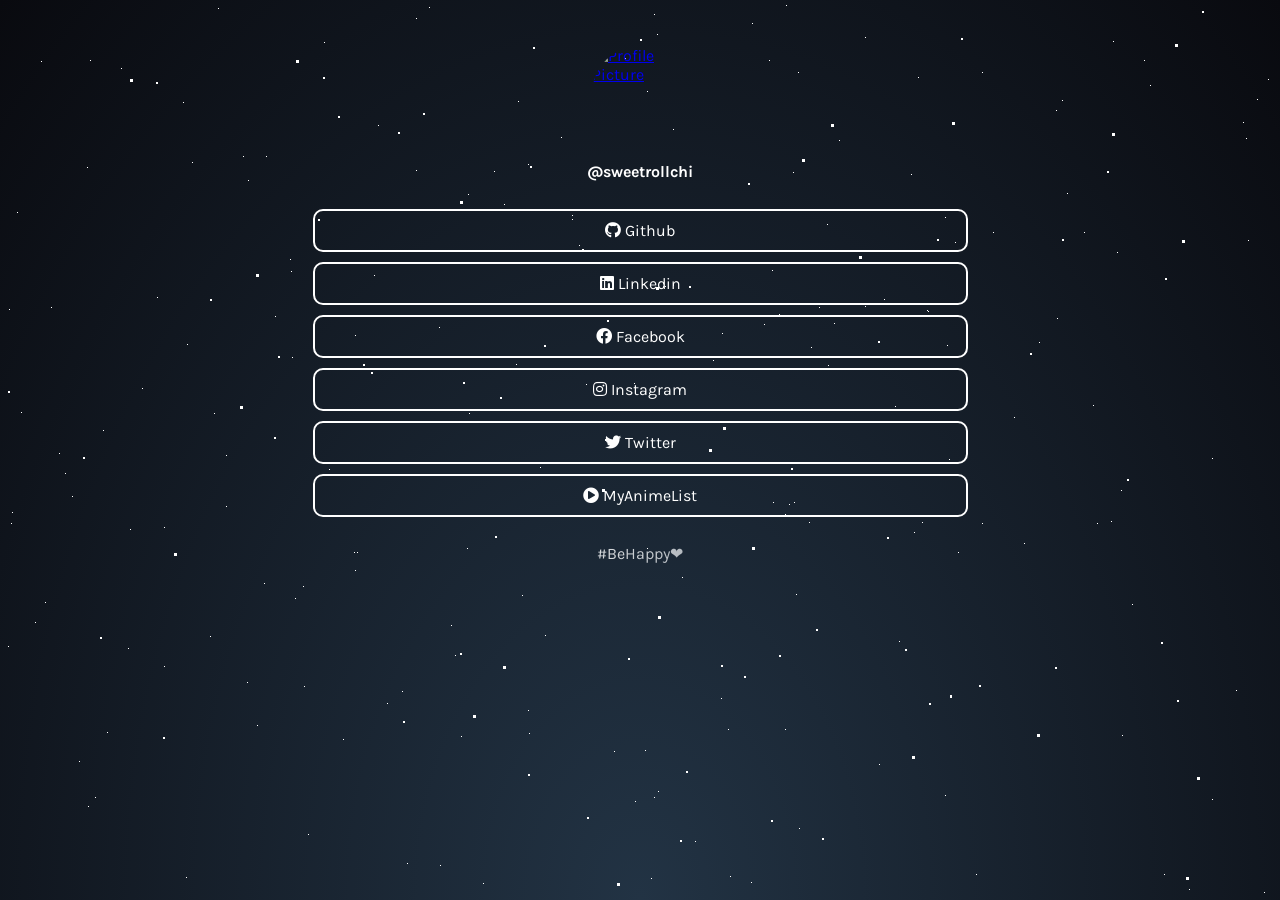
==== commit c08dcd98: "update username" ====
--- a/index.html
+++ b/index.html
@@ -40,7 +40,7 @@
     </div>
 
     <div id="userName">
-      @johnggli
+      @sweetrollchi
     </div>
 
     <div id="links">
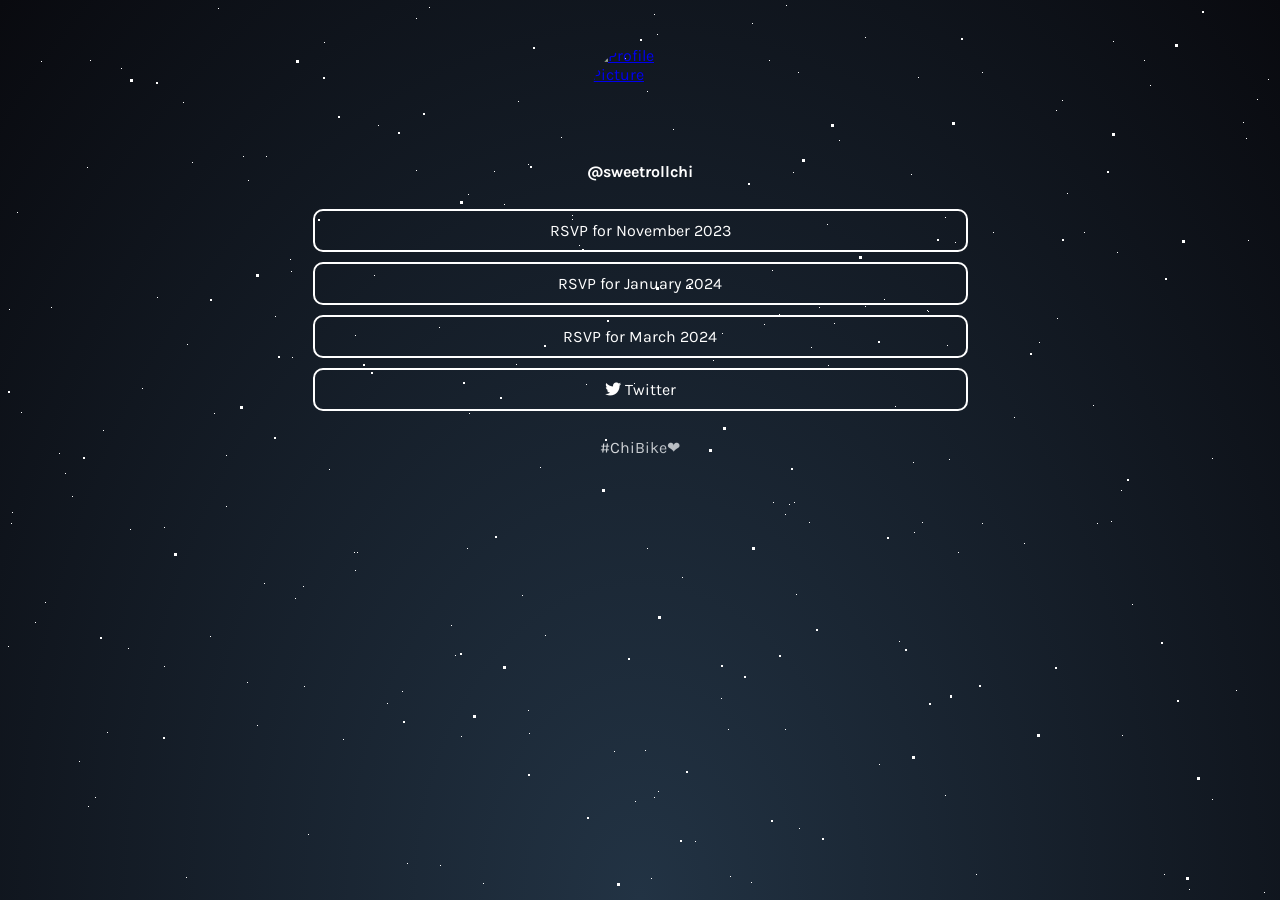
==== commit 11a22471: "update links added rsvp for the next three rides added twitter link updated hashtag" ====
--- a/index.html
+++ b/index.html
@@ -33,7 +33,7 @@
           </a>
         </div>
         <div class="popup-quote">
-          Rolling from bakery to bakery in Chicago, Illinois. Join us for a no drop ride
+          Rolling from bakery to bakery in Chicago, Illinois. Join us for a no drop ride!
         </div>
         <a class="popup-close" onclick="history.back()">&times;</a>
       </div>
@@ -44,28 +44,19 @@
     </div>
 
     <div id="links">
-      <a class="link" href="https://github.com/johnggli" target="_blank">
-        <i class="fab fa-github">&nbsp;</i>Github
+      <a class="link" href="https://partiful.com/e/gVJzUman0mrrva8iCa2B" target="_blank">RSVP for November 2023
       </a>
-      <a class="link" href="https://www.linkedin.com/in/johnggli" target="_blank">
-        <i class="fab fa-linkedin">&nbsp;</i>Linkedin
+      <a class="link" href="https://partiful.com/e/Z1CMSGUH6hpP6XWowWvG" target="_blank">RSVP for January 2024
       </a>
-      <a class="link" href="https://www.facebook.com/johnggli" target="_blank">
-        <i class="fab fa-facebook">&nbsp;</i>Facebook
+      <a class="link" href="https://partiful.com/e/Mki5IsFGmJdZFEqxG4Sg" target="_blank">RSVP for March 2024
       </a>
-      <a class="link" href="https://www.instagram.com/johnggli" target="_blank">
-        <i class="fab fa-instagram">&nbsp;</i>Instagram
-      </a>
-      <a class="link" href="https://twitter.com/johnggli" target="_blank">
+      <a class="link" href="https://twitter.com/sweetrollchi" target="_blank">
         <i class="fab fa-twitter">&nbsp;</i>Twitter
-      </a>
-      <a class="link" href="https://myanimelist.net/profile/johnggli" target="_blank">
-        <i class="fa fa-play-circle">&nbsp;</i>MyAnimeList
       </a>
     </div>
 
     <div id="hashtag">
-      #BeHappy❤
+      #ChiBike❤
     </div>
   </body>
 </html>
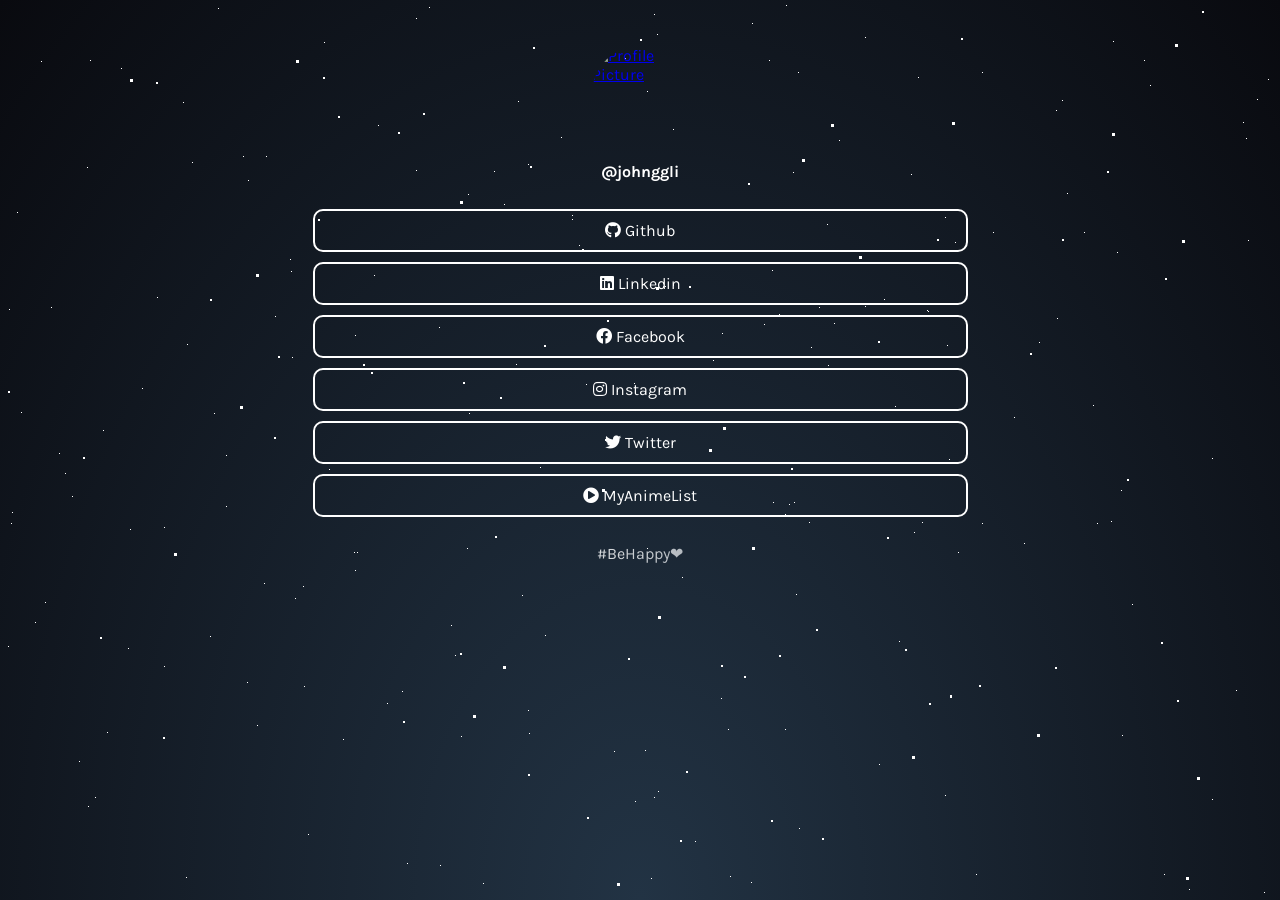
==== commit 5f287f23: "ADD new file Just added a random file" ====
--- a/index.html
+++ b/index.html
@@ -3,9 +3,9 @@
   <head>
     <meta charset="UTF-8">
     <meta name="viewport" content="width=device-width, initial-scale=1.0">
-    <title>Sweet Roll Chicago</title>
+    <title> Jonathan Ranson | Linktree</title>
     <!-- Favicon -->
-    <link rel="icon" href="https://bikeshare.rtcsnv.com/wp-content/uploads/2018/08/cropped-rtc-favicon.png" type="image/x-icon" />
+    <link rel="icon" href="https://avatars0.githubusercontent.com/u/43749971" type="image/x-icon" />
     <!-- Font Awesome icons -->
     <link rel="stylesheet" href="https://use.fontawesome.com/releases/v5.8.1/css/all.css">
     <!-- Core theme CSS -->
@@ -22,41 +22,50 @@
     <!-- End of Parallax Pixel Background Animation -->
 
     <a id="profilePicture" href="#popup">
-      <img src="https://pbs.twimg.com/profile_images/1702514407333388288/XhMrcadv_400x400.jpg" alt="Profile Picture">
+      <img src="https://avatars0.githubusercontent.com/u/43749971" alt="Profile Picture">
     </a>
 
     <div class="overlay" id="popup">
       <div class="popup">
         <div class="popup-photo">
-          <a href="https://pbs.twimg.com/profile_images/1702514407333388288/XhMrcadv_400x400.jpg" target="_blank">
-            <img src="https://pbs.twimg.com/profile_images/1702514407333388288/XhMrcadv_400x400.jpg" alt="Profile Picture">
+          <a href="https://avatars0.githubusercontent.com/u/43749971" target="_blank">
+            <img src="https://avatars0.githubusercontent.com/u/43749971" alt="Profile Picture">
           </a>
         </div>
         <div class="popup-quote">
-          Rolling from bakery to bakery in Chicago, Illinois. Join us for a no drop ride!
+          But... the sensation that I've lost something lingers for a longtime after I wake up.
         </div>
         <a class="popup-close" onclick="history.back()">&times;</a>
       </div>
     </div>
 
     <div id="userName">
-      @sweetrollchi
+      @johnggli
     </div>
 
     <div id="links">
-      <a class="link" href="https://partiful.com/e/gVJzUman0mrrva8iCa2B" target="_blank">RSVP for November 2023
+      <a class="link" href="https://github.com/johnggli" target="_blank">
+        <i class="fab fa-github">&nbsp;</i>Github
       </a>
-      <a class="link" href="https://partiful.com/e/Z1CMSGUH6hpP6XWowWvG" target="_blank">RSVP for January 2024
+      <a class="link" href="https://www.linkedin.com/in/johnggli" target="_blank">
+        <i class="fab fa-linkedin">&nbsp;</i>Linkedin
       </a>
-      <a class="link" href="https://partiful.com/e/Mki5IsFGmJdZFEqxG4Sg" target="_blank">RSVP for March 2024
+      <a class="link" href="https://www.facebook.com/johnggli" target="_blank">
+        <i class="fab fa-facebook">&nbsp;</i>Facebook
       </a>
-      <a class="link" href="https://twitter.com/sweetrollchi" target="_blank">
+      <a class="link" href="https://www.instagram.com/johnggli" target="_blank">
+        <i class="fab fa-instagram">&nbsp;</i>Instagram
+      </a>
+      <a class="link" href="https://twitter.com/johnggli" target="_blank">
         <i class="fab fa-twitter">&nbsp;</i>Twitter
+      </a>
+      <a class="link" href="https://myanimelist.net/profile/johnggli" target="_blank">
+        <i class="fa fa-play-circle">&nbsp;</i>MyAnimeList
       </a>
     </div>
 
     <div id="hashtag">
-      #ChiBike❤
+      #BeHappy❤
     </div>
   </body>
 </html>
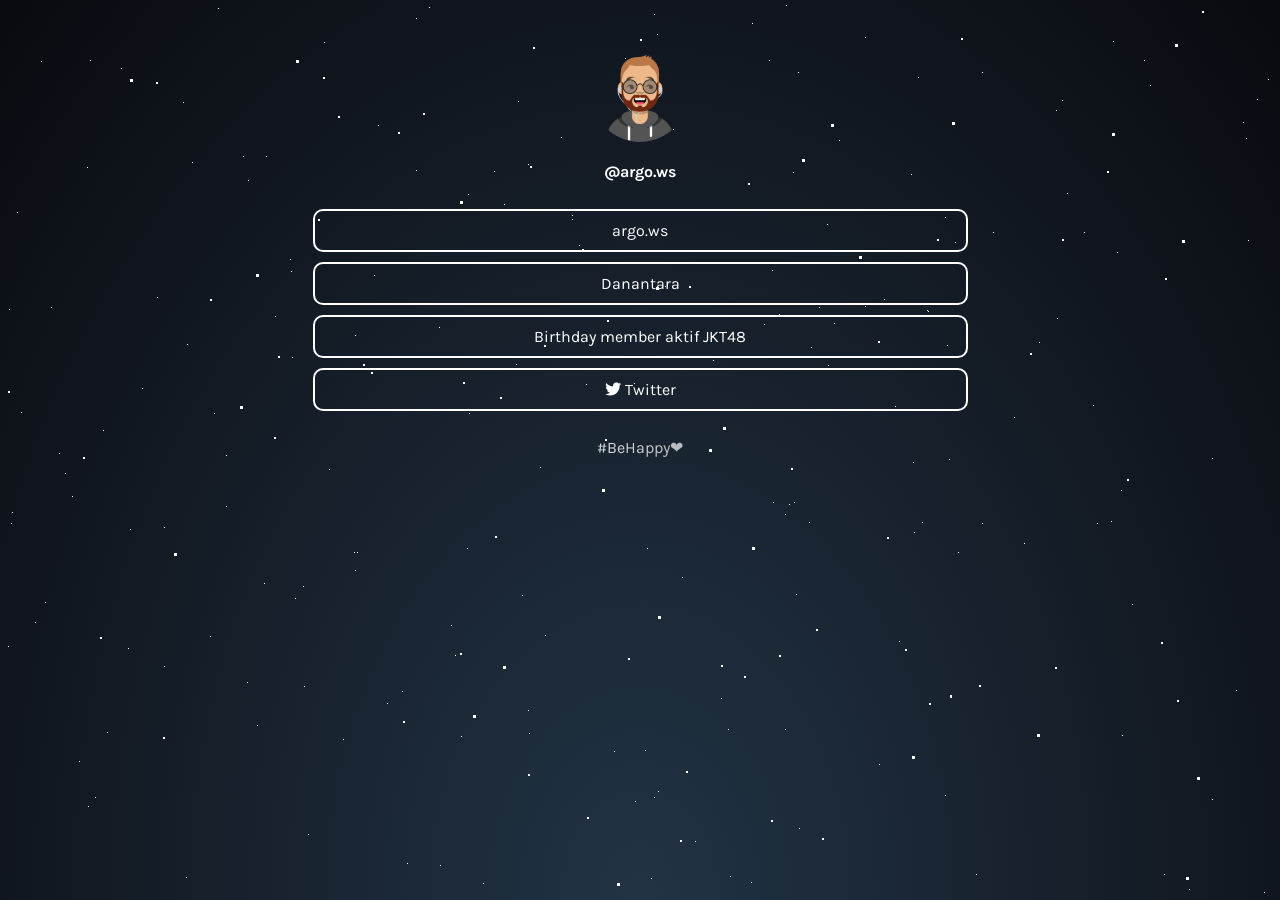
==== commit 2feac71e: "Merge f45808eaf190fd83985af294ae63252b45e70e0b into 03791a6fec260fff380788491e785b52be269619" ====
--- a/index.html
+++ b/index.html
@@ -3,9 +3,9 @@
   <head>
     <meta charset="UTF-8">
     <meta name="viewport" content="width=device-width, initial-scale=1.0">
-    <title> Jonathan Ranson | Linktree</title>
+    <title>argo.ws</title>
     <!-- Favicon -->
-    <link rel="icon" href="https://avatars0.githubusercontent.com/u/43749971" type="image/x-icon" />
+    <link rel="icon" href="https://github.com/argo-ws/porto/blob/main/profile.ico" type="image/x-icon" />
     <!-- Font Awesome icons -->
     <link rel="stylesheet" href="https://use.fontawesome.com/releases/v5.8.1/css/all.css">
     <!-- Core theme CSS -->
@@ -22,14 +22,14 @@
     <!-- End of Parallax Pixel Background Animation -->
 
     <a id="profilePicture" href="#popup">
-      <img src="https://avatars0.githubusercontent.com/u/43749971" alt="Profile Picture">
+      <img src="avatar.png" alt="Profile Picture">
     </a>
 
     <div class="overlay" id="popup">
       <div class="popup">
         <div class="popup-photo">
-          <a href="https://avatars0.githubusercontent.com/u/43749971" target="_blank">
-            <img src="https://avatars0.githubusercontent.com/u/43749971" alt="Profile Picture">
+          <a href="avatar.png" target="_blank">
+            <img src="avatar.png" alt="Profile Picture">
           </a>
         </div>
         <div class="popup-quote">
@@ -40,27 +40,21 @@
     </div>
 
     <div id="userName">
-      @johnggli
+      @argo.ws
     </div>
 
     <div id="links">
-      <a class="link" href="https://github.com/johnggli" target="_blank">
-        <i class="fab fa-github">&nbsp;</i>Github
+      <a class="link" href="https://argo.my.id/" target="_blank">
+        argo.ws
       </a>
-      <a class="link" href="https://www.linkedin.com/in/johnggli" target="_blank">
-        <i class="fab fa-linkedin">&nbsp;</i>Linkedin
+      <a class="link" href="https://argo-ws.github.io/danantara/" target="_blank">
+        Danantara
       </a>
-      <a class="link" href="https://www.facebook.com/johnggli" target="_blank">
-        <i class="fab fa-facebook">&nbsp;</i>Facebook
+      <a class="link" href="https://argo-ws.github.io/mbd/" target="_blank">
+        Birthday member aktif JKT48
       </a>
-      <a class="link" href="https://www.instagram.com/johnggli" target="_blank">
-        <i class="fab fa-instagram">&nbsp;</i>Instagram
-      </a>
-      <a class="link" href="https://twitter.com/johnggli" target="_blank">
+      <a class="link" href="https://twitter.com/_argows" target="_blank">
         <i class="fab fa-twitter">&nbsp;</i>Twitter
-      </a>
-      <a class="link" href="https://myanimelist.net/profile/johnggli" target="_blank">
-        <i class="fa fa-play-circle">&nbsp;</i>MyAnimeList
       </a>
     </div>
 
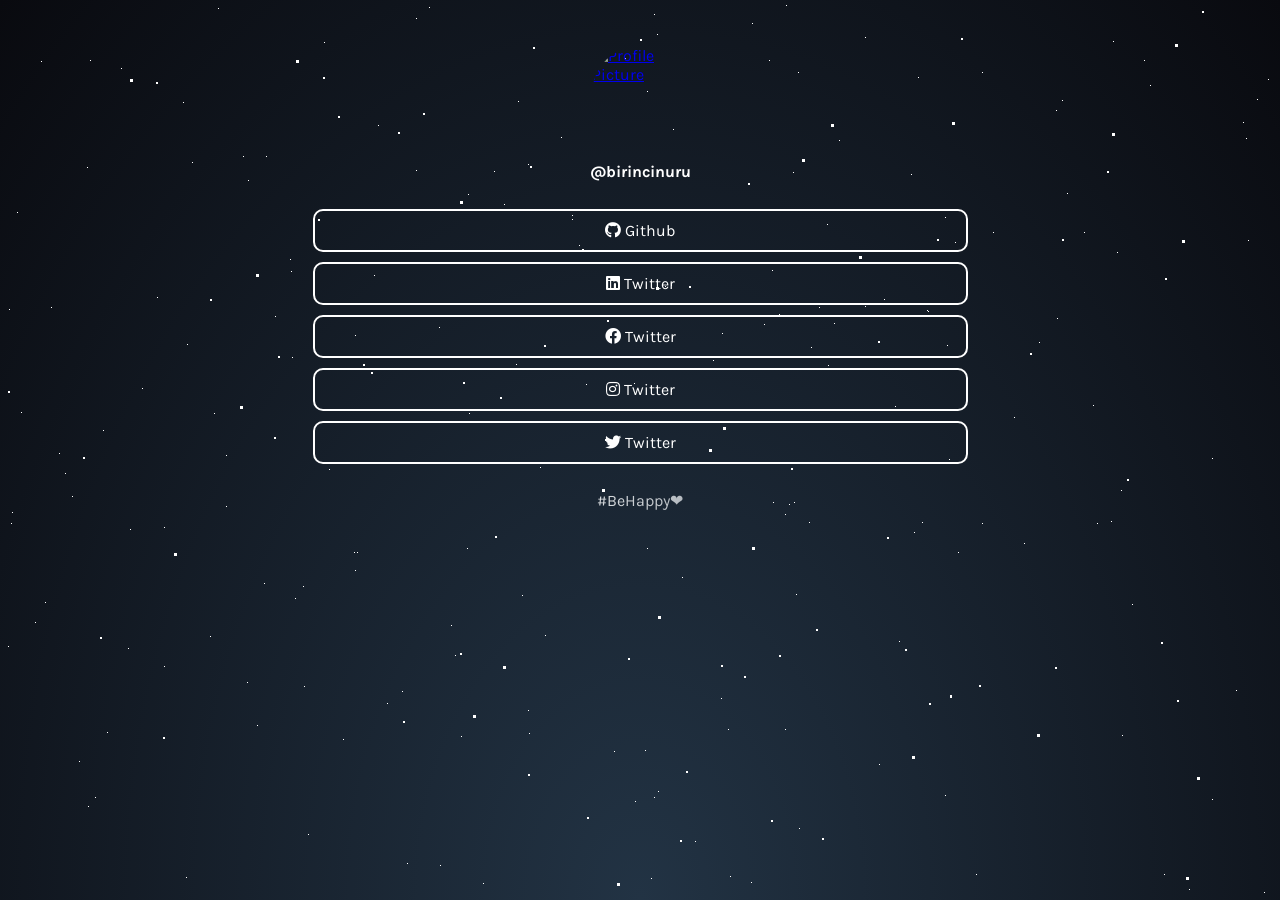
==== commit 8de4efba: "Merge 1b7b96dc43fd0294c74b06d873d79ee259688532 into 03791a6fec260fff380788491e785b52be269619" ====
--- a/index.html
+++ b/index.html
@@ -3,9 +3,9 @@
   <head>
     <meta charset="UTF-8">
     <meta name="viewport" content="width=device-width, initial-scale=1.0">
-    <title>argo.ws</title>
+    <title>John Emerson | Linktree</title>
     <!-- Favicon -->
-    <link rel="icon" href="https://github.com/argo-ws/porto/blob/main/profile.ico" type="image/x-icon" />
+    <link rel="icon" href="https://avatars0.githubusercontent.com/birinci" type="image/x-icon" />
     <!-- Font Awesome icons -->
     <link rel="stylesheet" href="https://use.fontawesome.com/releases/v5.8.1/css/all.css">
     <!-- Core theme CSS -->
@@ -22,14 +22,14 @@
     <!-- End of Parallax Pixel Background Animation -->
 
     <a id="profilePicture" href="#popup">
-      <img src="avatar.png" alt="Profile Picture">
+      <img src="https://avatars0.githubusercontent.com/birinci" alt="Profile Picture">
     </a>
 
     <div class="overlay" id="popup">
       <div class="popup">
         <div class="popup-photo">
-          <a href="avatar.png" target="_blank">
-            <img src="avatar.png" alt="Profile Picture">
+          <a href="https://avatars0.githubusercontent.com/birinci" target="_blank">
+            <img src="https://avatars0.githubusercontent.com/birinci" alt="Profile Picture">
           </a>
         </div>
         <div class="popup-quote">
@@ -40,20 +40,23 @@
     </div>
 
     <div id="userName">
-      @argo.ws
+      @birincinuru
     </div>
 
     <div id="links">
-      <a class="link" href="https://argo.my.id/" target="_blank">
-        argo.ws
+      <a class="link" href="https://github.com/birincim" target="_blank">
+        <i class="fab fa-github">&nbsp;</i>Github
       </a>
-      <a class="link" href="https://argo-ws.github.io/danantara/" target="_blank">
-        Danantara
+      <a class="link" href="https://twitter.com/birincinuru" target="_blank">
+        <i class="fab fa-linkedin">&nbsp;</i>Twitter
       </a>
-      <a class="link" href="https://argo-ws.github.io/mbd/" target="_blank">
-        Birthday member aktif JKT48
+      <a class="link" href="https://twitter.com/birincinuru" target="_blank">
+        <i class="fab fa-facebook">&nbsp;</i>Twitter
       </a>
-      <a class="link" href="https://twitter.com/_argows" target="_blank">
+      <a class="link" href="https://twitter.com/birincinuru" target="_blank">
+        <i class="fab fa-instagram">&nbsp;</i>Twitter
+      </a>
+      <a class="link" href="https://twitter.com/birincinuru" target="_blank">
         <i class="fab fa-twitter">&nbsp;</i>Twitter
       </a>
     </div>
